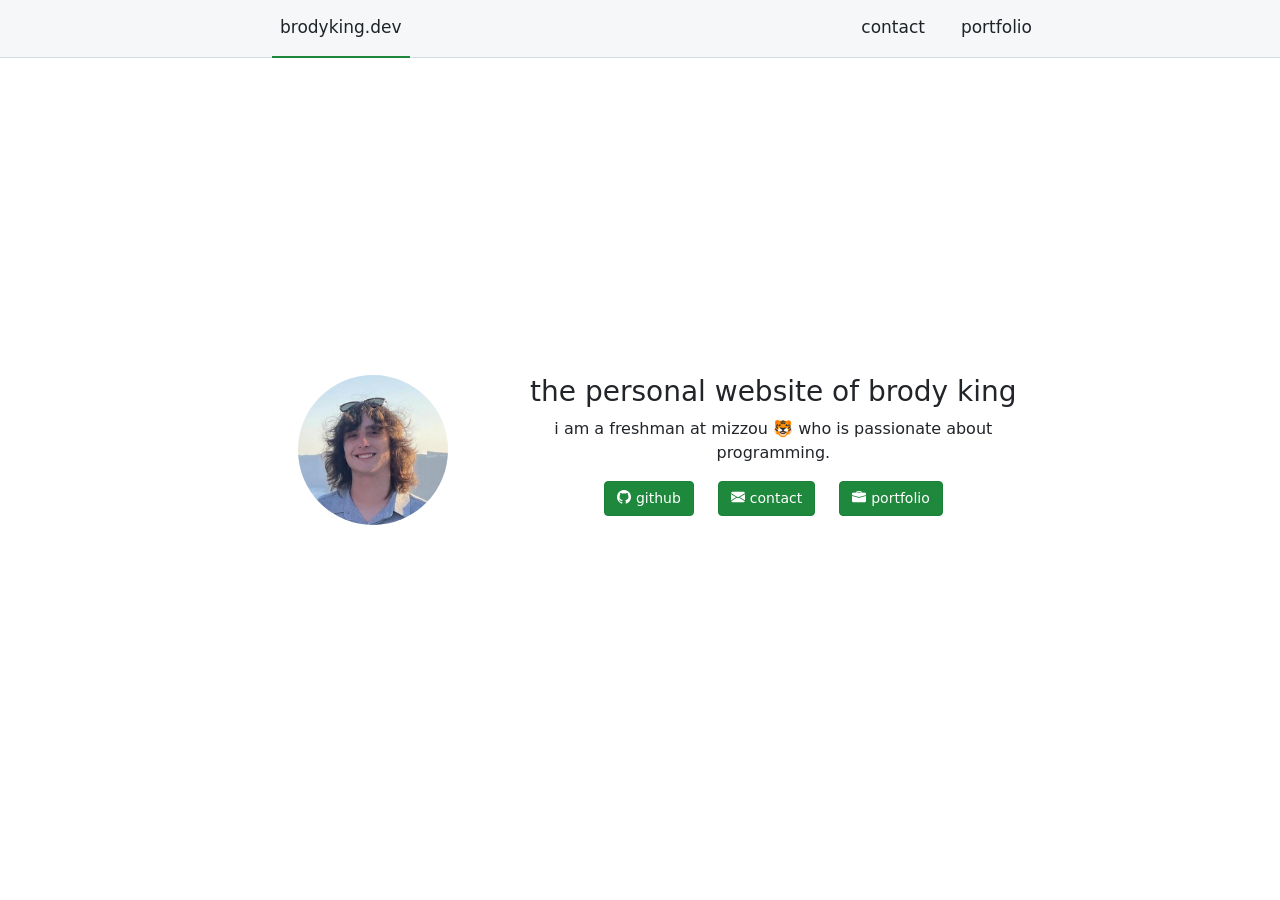
==== index.html @ 5c78d519 "Basic index page" ====
<!DOCTYPE html>
<html lang="en">
	<head>
		<title>brodyking.dev</title>
		<link rel="stylesheet" href="/css/styles.css">
		<link rel="stylesheet" href="/bootstrap/css/bootstrap.min.css">
		<link rel="stylesheet" href="/bootstrap/icons/bootstrap-icons.min.css">
		<link rel="stylesheet" href="/css/main.css">
		<meta charset="UTF-8">
		<meta name="viewport" content="width=device-width, initial-scale=1.0">
	</head>
	<body>
		<nav id="nav">
		</nav>
		<main>
			<!-- Main center div -->
			<div class="d-flex justify-content-center align-items-center min-vh-100">
				<div class="container text-center">
					<div class="row align-items-start">

						<!-- Image -->
						<div class="col col-md-4">
							<img src="/img/me.jpg" class="profile-pic" draggable="false" alt="a picture of me">
						</div>

						<!-- Main links and bio -->
						<div class="col">
							<h3>the personal website of brody king</h3>
							<p class="fs-6">i am a freshman at mizzou 🐯 who is passionate about programming.</p>
							<div class="row justify-content-center">
								<div class="col-auto">
									<a href="https://github.com/brodyking/" class="btn"><i class="bi bi-github"></i>github</a>
								</div>
								<div class="col-auto">
									<a href="/p/contact/" class="btn"><i class="bi bi-envelope-fill"></i>contact</a>
								</div>
								<div class="col-auto">
									<a class="btn" data-bs-toggle="collapse" href="#portfolio"><i class="bi bi-briefcase-fill"></i>portfolio</a>
								</div>
							</div>
						</div>

						<!-- Portfolio preview -->
						<div class="container text-start mt-5 collapse" id="portfolio">
							<h3 class="border-bottom pb-1 mb-0">my portfolio</h3>
							<div class="row align-itmes-start gap-2">

								<!-- Chipledger -->
								<div class="col border rounded portfolio-box">
									<h4 class="border-bottom pb-1">openchan</h4>
									<p>a modern take on imageboard software</p>
									<button class="btn" disabled><i class="bi bi-x"></i>
									demo unavailable</button>
									<a href="https://github.com/brodyking/openchan" class="btn"><i class="bi bi-github"></i>openchan</a>
								</div>

								<!-- Chipledger -->
								<div class="col border rounded portfolio-box">
									<h4 class="border-bottom pb-1">chipledger</h4>
									<p>a poker buy in tracker for home games.</p>
									<a href="https://chipledger.com" class="btn"><i class="bi bi-box-arrow-up-right"></i>chipledger.com</a>
									<a href="https://github.com/brodyking/chipledger" class="btn"><i class="bi bi-github"></i>chipledger</a>
								</div>

								<!-- Pouchtrack -->
								<div class="col border rounded portfolio-box">
									<h4 class="border-bottom pb-1">pouchtrack</h4>
									<p>nicotine intake tracker<br><br></p>
									<a href="https://pouchtrack.net" class="btn"><i class="bi bi-box-arrow-up-right"></i>pouchtrack.net</a>
									<a href="https://github.com/brodyking/ptrack" class="btn"><i class="bi bi-github"></i>ptrack</a>
								</div>
							</div>

							<div class="text-center mt-2">
								<a href="/portfolio" class="btn">view more <i class="bi bi-arrow-right"></i></a>
							</div>
						</div>
					</div>
				</div>
			</div>
		</main>
		<script src="/js/nav.js"></script>
		<script>
			genNav("index")
		</script>
		<script src="/bootstrap/js/bootstrap.min.js"></script>
	</body>
</html>
---- css/styles.css ----
:root {
  --text-color: #1f2328;
  --background-color: #FFFFFF;
  --background-secondary-color: #F5F7F9;
  --background-hover: #E7EBED;
  --spacing-unit: 1rem;
  --primary-color: #1E883C;
  --primary-hover-color: #1B8139;
  --border-color: #D2D9E0;
}

body {
  font-family: var(--fontStack-sansSerif,-apple-system, BlinkMacSystemFont, "Segoe UI", "Noto Sans", Helvetica, Arial, sans-serif, "Apple Color Emoji", "Segoe UI Emoji");
  background-color: var(--background-color);
  margin: 0px;
  padding: 0;
  font-size: 15px;
  color: var(--text-color);
}

main {
  max-width: 800px;
  margin: auto;
}

nav {
  margin: 0px;
  background-color: var(--background-secondary-color);
  border-bottom: 1px solid var(--border-color);
  position: fixed;
  width: 100%;
}

nav  a {
  color: var(--text-color);
  text-decoration: none;
  padding: 8px;
  display: block;
  margin-top: 2px;
  margin-bottom: 2px;
}

nav a:hover {
  background-color: var(--background-hover);
  border-radius: 0.5rem;
  color: var(--text-color);
}

nav > ul {
  margin: 0px;
  max-width: 800px;
  margin:auto;
  display: flex;
  list-style-type: none;
  gap: 20px;
  font-size: 17px;
}

nav > ul li {
  padding-top: 5px;
  padding-bottom: 5px;
}

nav > ul li:first-child {
  margin-right: auto;
}

nav > ul > li.active {
  border-bottom: 2px solid var(--primary-color);
  margin-bottom: -1px;
}

.btn {
  background-color: var(--primary-color)!important;
  padding: 8px 16px 8px 16px;
  border-radius: .625rem;
  font-size: 14px !important;
  border: 1px solid var(--primary-hover-color) !important;
  overflow: hidden;
  white-space: nowrap;
  text-overflow: ellipsis;
  color: white!important;
}

.btn:hover {
  background-color: var(--primary-hover-color)!important;
}

.bi {
  margin-right: 5px;
}

.profile-pic {
  width: 150px;
  border-radius: 3.40282e+38px;
}

.portfolio-box {
  padding: 10px 10px 10px 10px;
}

#portfolio>.row {
  padding: 10px 10px 10px 10px;
}

.portfolio-box>p,
.portfolio-box>a,
.portfolio-box>button {
  display: block;
  margin-bottom: 8px;
  width: 100%;
}

@media (max-width: 775px) {

  body {
    padding: 10px;
  }

  .row>[class*="col"] {
    width: 100%;
    flex: 0 0 100%;
  }

  .row>[class*="col"]>.btn {
    width: 100%;
    margin-bottom: 10px;
  }

  .profile-pic {
    margin-bottom: 15px;
  }
}

.archived {
  color: #EEA200;
  font-size: 20px;
}

hr {
  border-color:  var(--border-color);
}
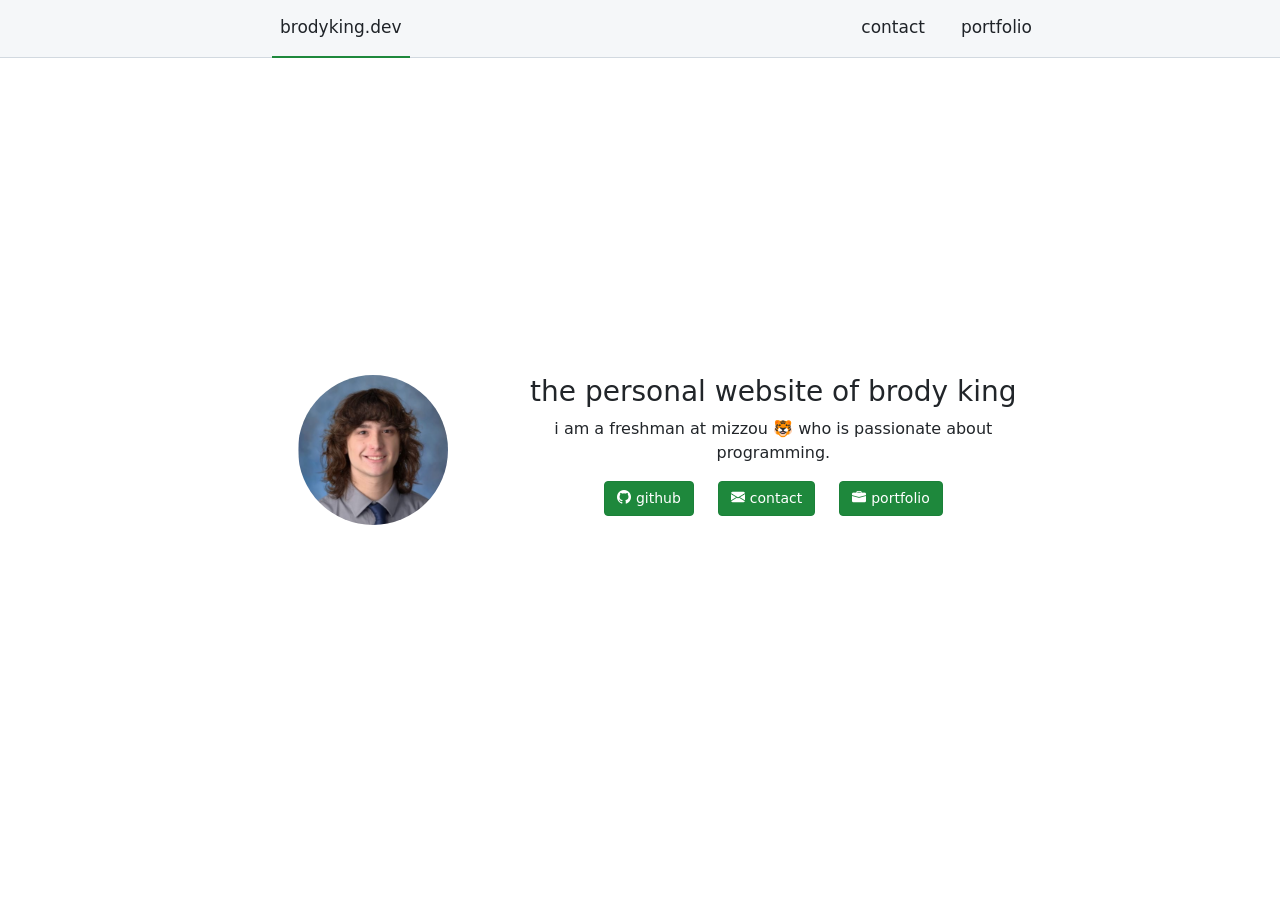
==== commit 5834bbf3: "Changed links" ====
--- a/index.html
+++ b/index.html
@@ -20,7 +20,7 @@
 
 						<!-- Image -->
 						<div class="col col-md-4">
-							<img src="/img/me.jpg" class="profile-pic" draggable="false" alt="a picture of me">
+							<img src="/img/me.png" class="profile-pic" draggable="false" alt="a picture of me">
 						</div>
 
 						<!-- Main links and bio -->
@@ -32,7 +32,7 @@
 									<a href="https://github.com/brodyking/" class="btn"><i class="bi bi-github"></i>github</a>
 								</div>
 								<div class="col-auto">
-									<a href="/p/contact/" class="btn"><i class="bi bi-envelope-fill"></i>contact</a>
+									<a href="/pages/contact/" class="btn"><i class="bi bi-envelope-fill"></i>contact</a>
 								</div>
 								<div class="col-auto">
 									<a class="btn" data-bs-toggle="collapse" href="#portfolio"><i class="bi bi-briefcase-fill"></i>portfolio</a>
--- a/css/styles.css
+++ b/css/styles.css
@@ -113,8 +113,12 @@
 
 @media (max-width: 775px) {
 
-  body {
-    padding: 10px;
+  main {
+    padding: 20px;
+  }
+
+  nav > ul li:first-child {
+    margin-right: 0;
   }
 
   .row>[class*="col"] {
